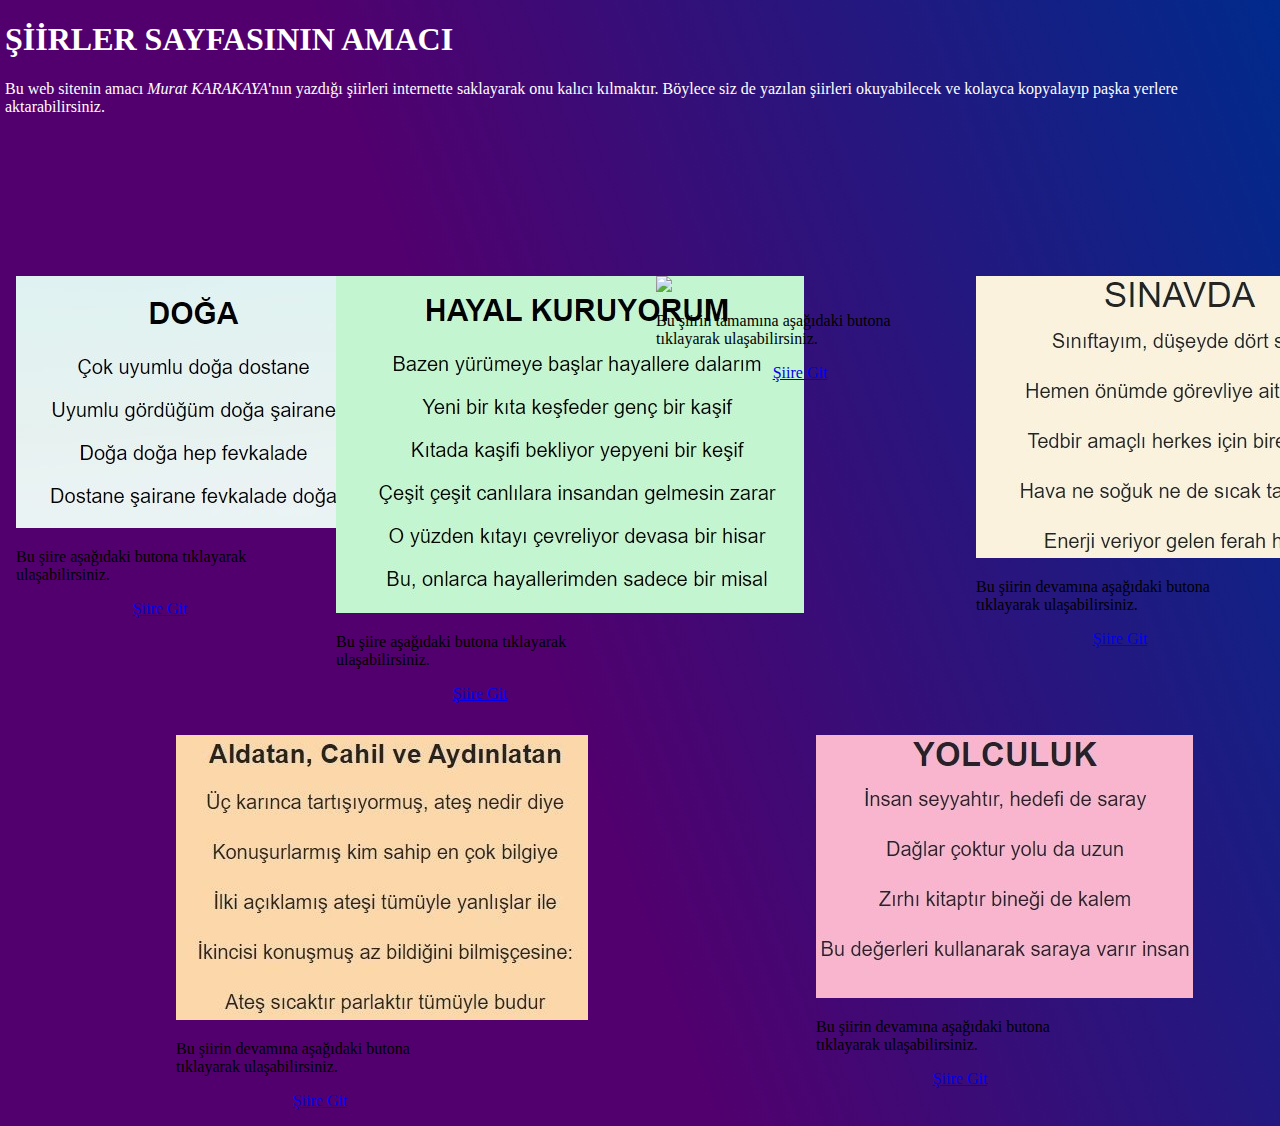
==== index.html @ 8749346d "adding files" ====
<!DOCTYPE html>
<html>
<head>
	<meta charset="utf-8">
	<meta name="viewport" content="width=device-width, initial-scale=1">

	<title>Şiirler Sayfası</title>

	<link href="https://cdn.jsdelivr.net/npm/bootstrap@5.3.0/dist/css/bootstrap.min.css" rel="stylesheet" integrity="sha384-9ndCyUaIbzAi2FUVXJi0CjmCapSmO7SnpJef0486qhLnuZ2cdeRhO02iuK6FUUVM" crossorigin="anonymous">
	<link rel="stylesheet" type="text/css" href="homepage.css">
</head>
<body>
	<header>
		<h1>ŞİİRLER SAYFASININ AMACI</h1>
		<p class="lead">Bu web sitenin amacı <em>Murat KARAKAYA</em>'nın yazdığı şiirleri internette saklayarak onu kalıcı kılmaktır. Böylece siz de yazılan şiirleri okuyabilecek ve kolayca kopyalayıp paşka yerlere aktarabilirsiniz.</p>
	</header>
	<content>
		<div class="card" style="width: 18rem;">
		  <img src="img/dogaCard.jpg" class="card-img-top">
		  <div class="card-body">
		    <p class="card-text">Bu şiire aşağıdaki butona tıklayarak ulaşabilirsiniz.</p>
		    <div class="button-align">
		    <a href="dogaSiir.html" class="btn btn-primary">Şiire Git</a>
		    </div>
		  </div>
		</div>
		<div class="card" style="width: 18rem;">
		  <img src="img/ACard.jpg" class="card-img-top">
		  <div class="card-body">
		    <p class="card-text">Bu şiire aşağıdaki butona tıklayarak ulaşabilirsiniz.</p>
		    <div class="button-align">
		    <a href="AhayalKuruyorumSiir.html" class="btn btn-primary">Şiire Git</a>
		    </div>
		  </div>
		</div>
		<div class="card" style="width: 18rem;">
		  <img src="img/BCard.jpg" class="card-img-top">
		  <div class="card-body">
		    <p class="card-text">Bu şiirin tamamına aşağıdaki butona tıklayarak ulaşabilirsiniz.</p>
		    <div class="button-align">
		    <a href="BSiir.html" class="btn btn-primary">Şiire Git</a>
		    </div>
		  </div>
		</div>
		<div class="card" style="width: 18rem;">
		  <img src="img/CCard.jpg" class="card-img-top">
		  <div class="card-body">
		    <p class="card-text">Bu şiirin devamına aşağıdaki butona tıklayarak ulaşabilirsiniz.</p>
		    <div class="button-align">
		    <a href="CSiir.html" class="btn btn-primary">Şiire Git</a>
		    </div>
		  </div>
		</div>
		<div class="card" style="width: 18rem;">
		  <img src="img/ECard.jpg" class="card-img-top">
		  <div class="card-body">
		    <p class="card-text">Bu şiirin devamına aşağıdaki butona tıklayarak ulaşabilirsiniz.</p>
		    <div class="button-align">
		    <a href="ESiir.html" class="btn btn-primary">Şiire Git</a>
		    </div>
		  </div>
		</div>
		<div class="card" style="width: 18rem;">
		  <img src="img/FCard.jpg" class="card-img-top">
		  <div class="card-body">
		    <p class="card-text">Bu şiirin devamına aşağıdaki butona tıklayarak ulaşabilirsiniz.</p>
		    <div class="button-align">
		    <a href="FSiir.html" class="btn btn-primary">Şiire Git</a>
		    </div>
		  </div>
		</div>
	</content>
</body>
</html>
---- homepage.css ----
body{
	margin: 0;
	/*background-color: #120042;*/
	background-image: linear-gradient(70deg, #52006e 42%, #002a8c);
}


content{
	width: 100%;
	display: flex;
	flex-wrap: wrap;
	justify-content: space-around;

}


header{
	margin: 5px 5px 9rem 5px;
}


header h1,
header p{
	color: white;
}


.card{
	margin: 1rem;
}


.button-align{
	display: flex;
	justify-content: center;
}
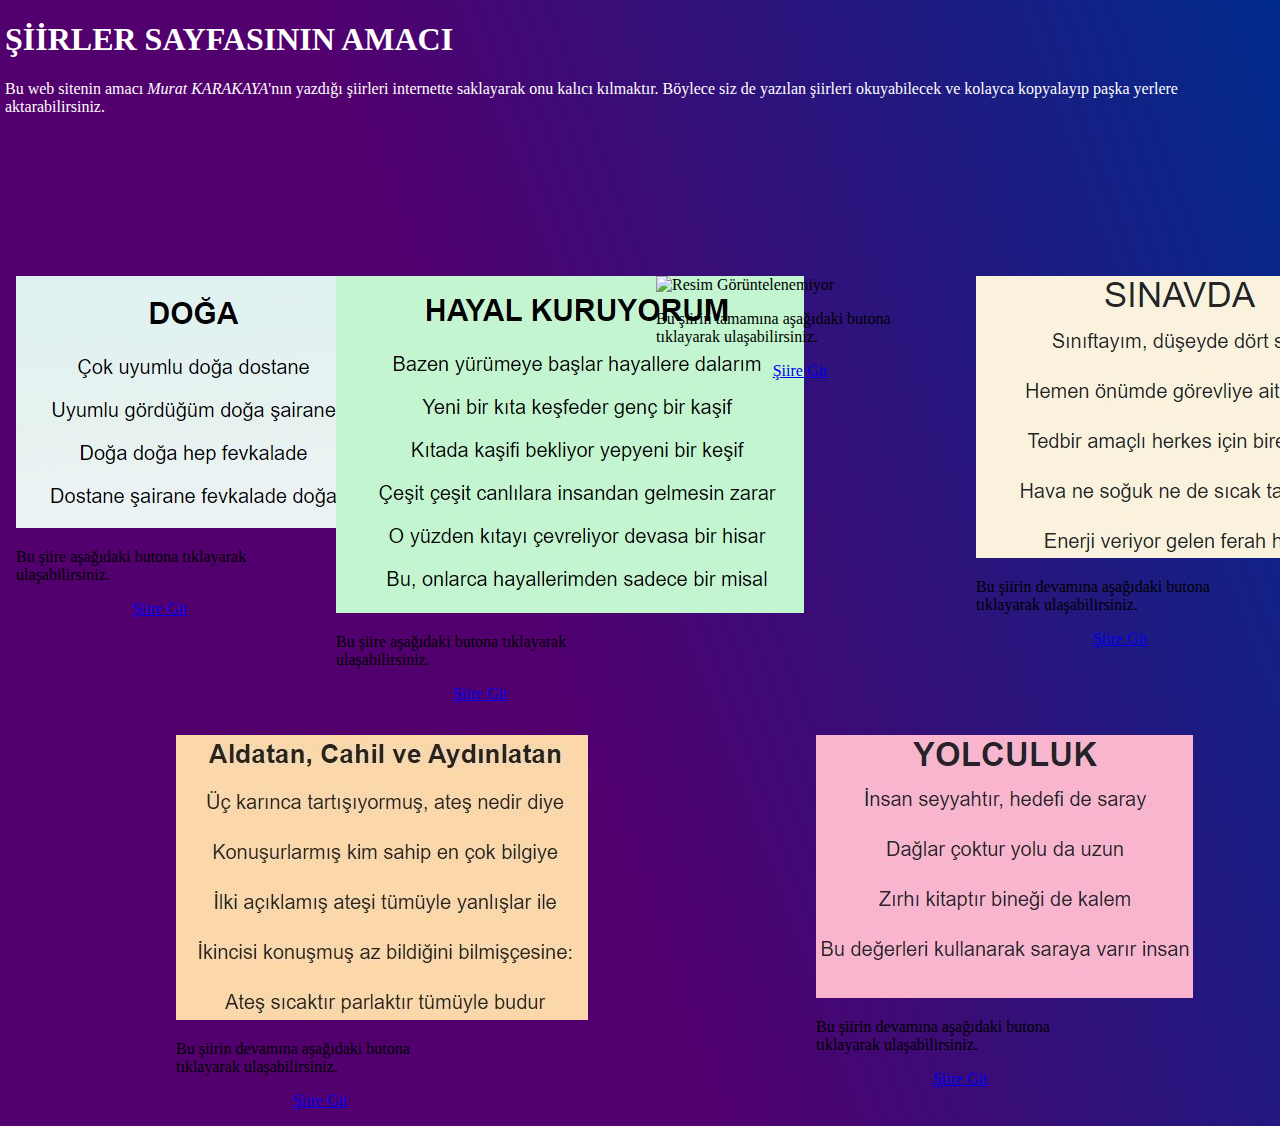
==== commit 3b075260: "adding alt att" ====
--- a/index.html
+++ b/index.html
@@ -16,7 +16,7 @@
 	</header>
 	<content>
 		<div class="card" style="width: 18rem;">
-		  <img src="img/dogaCard.jpg" class="card-img-top">
+		  <img src="img/dogaCard.jpg" class="card-img-top" alt="Resim Görüntelenemiyor">
 		  <div class="card-body">
 		    <p class="card-text">Bu şiire aşağıdaki butona tıklayarak ulaşabilirsiniz.</p>
 		    <div class="button-align">
@@ -25,7 +25,7 @@
 		  </div>
 		</div>
 		<div class="card" style="width: 18rem;">
-		  <img src="img/ACard.jpg" class="card-img-top">
+		  <img src="img/ACard.jpg" class="card-img-top" alt="Resim Görüntelenemiyor">
 		  <div class="card-body">
 		    <p class="card-text">Bu şiire aşağıdaki butona tıklayarak ulaşabilirsiniz.</p>
 		    <div class="button-align">
@@ -34,7 +34,7 @@
 		  </div>
 		</div>
 		<div class="card" style="width: 18rem;">
-		  <img src="img/BCard.jpg" class="card-img-top">
+		  <img src="img/BCard.jpg" class="card-img-top" alt="Resim Görüntelenemiyor">
 		  <div class="card-body">
 		    <p class="card-text">Bu şiirin tamamına aşağıdaki butona tıklayarak ulaşabilirsiniz.</p>
 		    <div class="button-align">
@@ -43,7 +43,7 @@
 		  </div>
 		</div>
 		<div class="card" style="width: 18rem;">
-		  <img src="img/CCard.jpg" class="card-img-top">
+		  <img src="img/CCard.jpg" class="card-img-top" alt="Resim Görüntelenemiyor">
 		  <div class="card-body">
 		    <p class="card-text">Bu şiirin devamına aşağıdaki butona tıklayarak ulaşabilirsiniz.</p>
 		    <div class="button-align">
@@ -52,7 +52,7 @@
 		  </div>
 		</div>
 		<div class="card" style="width: 18rem;">
-		  <img src="img/ECard.jpg" class="card-img-top">
+		  <img src="img/ECard.jpg" class="card-img-top" alt="Resim Görüntelenemiyor">
 		  <div class="card-body">
 		    <p class="card-text">Bu şiirin devamına aşağıdaki butona tıklayarak ulaşabilirsiniz.</p>
 		    <div class="button-align">
@@ -61,7 +61,7 @@
 		  </div>
 		</div>
 		<div class="card" style="width: 18rem;">
-		  <img src="img/FCard.jpg" class="card-img-top">
+		  <img src="img/FCard.jpg" class="card-img-top" alt="Resim Görüntelenemiyor">
 		  <div class="card-body">
 		    <p class="card-text">Bu şiirin devamına aşağıdaki butona tıklayarak ulaşabilirsiniz.</p>
 		    <div class="button-align">
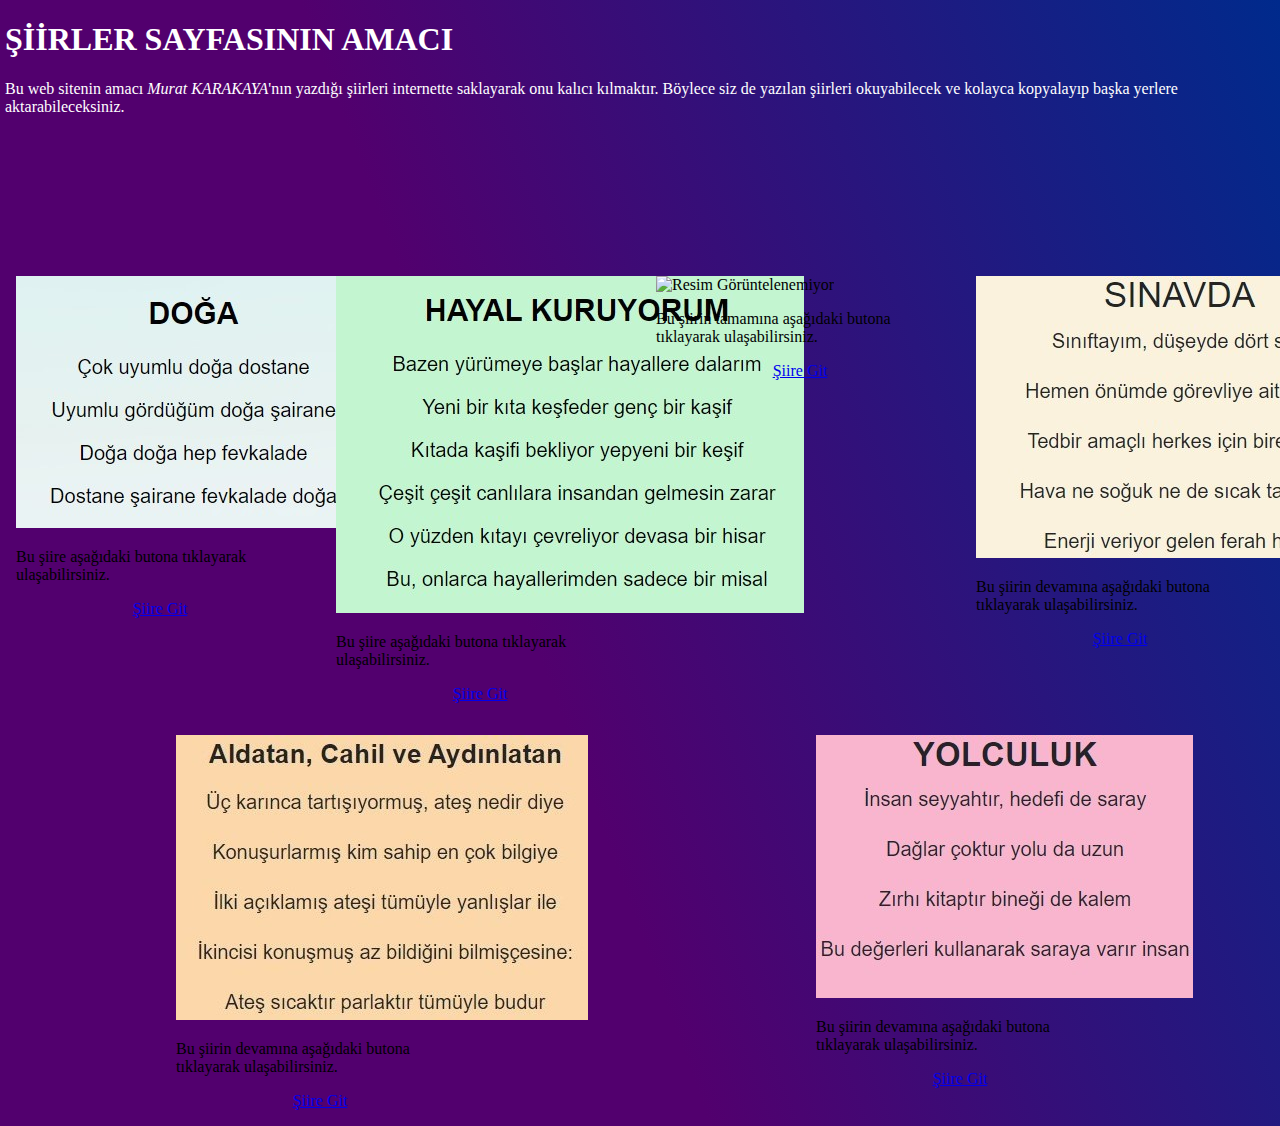
==== commit 986d1d10: "adding modified version" ====
--- a/index.html
+++ b/index.html
@@ -12,7 +12,7 @@
 <body>
 	<header>
 		<h1>ŞİİRLER SAYFASININ AMACI</h1>
-		<p class="lead">Bu web sitenin amacı <em>Murat KARAKAYA</em>'nın yazdığı şiirleri internette saklayarak onu kalıcı kılmaktır. Böylece siz de yazılan şiirleri okuyabilecek ve kolayca kopyalayıp paşka yerlere aktarabilirsiniz.</p>
+		<p class="lead">Bu web sitenin amacı <em>Murat KARAKAYA</em>'nın yazdığı şiirleri internette saklayarak onu kalıcı kılmaktır. Böylece siz de yazılan şiirleri okuyabilecek ve kolayca kopyalayıp başka yerlere aktarabileceksiniz.</p>
 	</header>
 	<content>
 		<div class="card" style="width: 18rem;">
